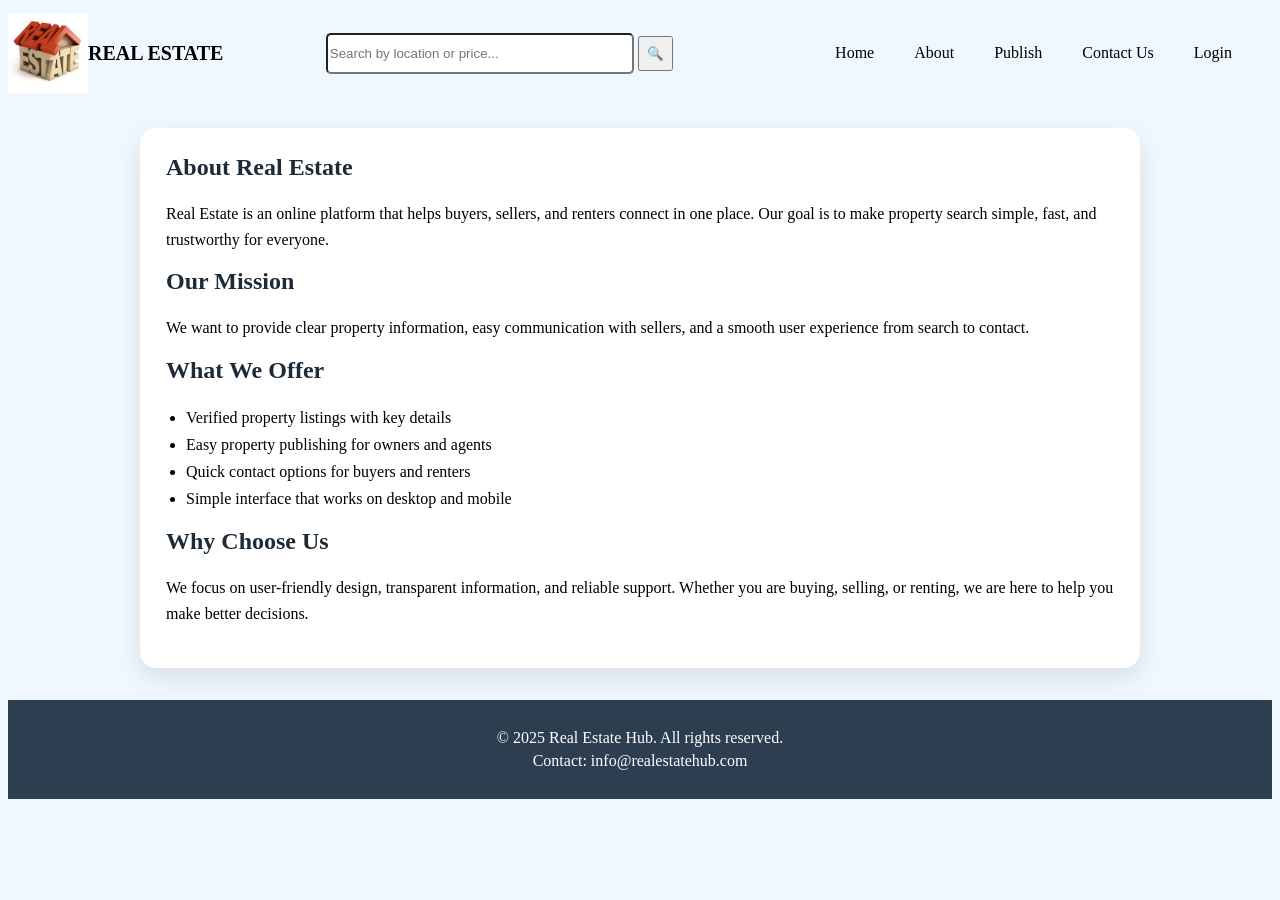
==== about.html @ 8763af99 "Tayyab work: added detail page, about, contact" ====
<!DOCTYPE html>
<html lang="en">
<head>
    <meta charset="UTF-8">
    <meta name="viewport" content="width=device-width, initial-scale=1.0">
    <title>About Us</title>
    <link rel="stylesheet" href="style.css">
</head>
<body style="background-color: aliceblue;">
    <header class="header">
        <div class="first-div">
            <div class="logo-title">
                <img src="assets/logo.jpeg" alt="Logo" style="height: 80px;">
                <a href="index.html" class="title">REAL ESTATE</a>
            </div>

            <div class="search-bar">
                <input style="width: 300px; border-radius: 5px; height: 35px;" type="text" placeholder="Search by location or price...">
                <button style="height: 35px; width: 35px;">🔍</button>
            </div>

            <nav>
                <ul class="navbar">
                    <li class="li"><a href="index.html">Home</a></li>
                    <li class="li"><a href="about.html">About</a></li>
                    <li class="li"><a href="data.html">Publish</a></li>
                    <li class="li"><a href="contact-us.html">Contact Us</a></li>
                    <li class="li"><a href="login.html">Login</a></li>
                </ul>
            </nav>
        </div>
    </header>

    <main class="info-main">
        <section class="info-card">
            <h1>About Real Estate</h1>
            <p>
                Real Estate is an online platform that helps buyers, sellers, and renters connect in one place.
                Our goal is to make property search simple, fast, and trustworthy for everyone.
            </p>

            <h2>Our Mission</h2>
            <p>
                We want to provide clear property information, easy communication with sellers,
                and a smooth user experience from search to contact.
            </p>

            <h2>What We Offer</h2>
            <ul class="info-list">
                <li>Verified property listings with key details</li>
                <li>Easy property publishing for owners and agents</li>
                <li>Quick contact options for buyers and renters</li>
                <li>Simple interface that works on desktop and mobile</li>
            </ul>

            <h2>Why Choose Us</h2>
            <p>
                We focus on user-friendly design, transparent information, and reliable support.
                Whether you are buying, selling, or renting, we are here to help you make better decisions.
            </p>
        </section>
    </main>

    <footer>
        <div class="footer-content">
            <p>&copy; 2025 Real Estate Hub. All rights reserved.</p>
            <p>Contact: info@realestatehub.com</p>
        </div>
    </footer>
</body>
</html>
---- style.css ----
.header{
        background-color:aliceblue;
}

.navbar {
    display: flex;
    flex-direction: row;
    background-color:aliceblue;
    align-items: center;
    padding-right: 20px;
    list-style-type: none;
}
.li{
    padding: 20px;
}
a{
    text-decoration: none;
    color: black;
}
.title{
    font-weight: bold;
    text-decoration: solid;
    font-size: 20px;
}

.first-div{
    display: flex;
    align-items: center;
    justify-content: space-between;

}

.logo-title{
    display: flex;
    align-items: center;
}
.onboarding{
    padding: 20px;
    background-color:  cadetblue;
    height: 300px;

}

.paragraph{
    width: 550px;
    font-size: 18px;
}

.button{
    background-color: #2c3e50;
    font-weight: bold;
    height: 45px;
    width: 90px;
    border-radius: 10px;
    border-color: #2c3e50;
}

.property-card{
    background-color: aliceblue;
    width: 300px;
    border-radius: 12px;
    padding: 10px;
    box-shadow: 0 8px 22px rgba(0, 0, 0, 0.08);
    transition: transform 0.2s ease, box-shadow 0.2s ease;
}

.property-card:hover {
    transform: translateY(-4px);
    box-shadow: 0 12px 28px rgba(0, 0, 0, 0.14);
}

.property-link {
    text-decoration: none;
    color: inherit;
}

.property-grid{
display: grid;
grid-template-columns: repeat(auto-fill, minmax(350px, 1fr));
gap: 1.5rem;
}

.details-main {
    max-width: 1100px;
    margin: 30px auto;
    padding: 0 20px;
}

.info-main {
    max-width: 1000px;
    margin: 30px auto;
    padding: 0 20px;
}

.info-card {
    background: #ffffff;
    border-radius: 16px;
    padding: 26px;
    box-shadow: 0 10px 26px rgba(0, 0, 0, 0.1);
}

.info-card h1,
.info-card h2 {
    margin-top: 0;
    color: #1d2b39;
}

.info-card p {
    line-height: 1.6;
}

.info-list {
    padding-left: 20px;
    line-height: 1.7;
}

.contact-grid {
    display: grid;
    grid-template-columns: repeat(auto-fit, minmax(220px, 1fr));
    gap: 16px;
    margin-top: 18px;
}

.contact-item {
    background: #f5f9fc;
    border: 1px solid #dde8f1;
    border-radius: 12px;
    padding: 16px;
}

.contact-item h2 {
    margin-bottom: 8px;
}

.details-card {
    display: grid;
    grid-template-columns: 1.2fr 1fr;
    gap: 28px;
    background: #ffffff;
    border-radius: 16px;
    padding: 22px;
    box-shadow: 0 10px 26px rgba(0, 0, 0, 0.1);
}

.details-image {
    width: 100%;
    height: 470px;
    object-fit: cover;
    border-radius: 12px;
}

.details-content h1 {
    margin-top: 0;
    margin-bottom: 14px;
}

.details-content p {
    margin: 10px 0;
    line-height: 1.5;
}

.email-button {
    display: inline-flex;
    align-items: center;
    justify-content: center;
    width: 170px;
    margin-top: 14px;
    color: white;
}

@media (max-width: 900px) {
    .details-card {
        grid-template-columns: 1fr;
    }

    .details-image {
        height: 320px;
    }
}


footer {
    background: #2c3e50;
    color: white;
    text-align: center;
    padding: 1.5rem;
    margin-top: 2rem;
}

.footer-content p {
    margin: 0.3rem 0;
}
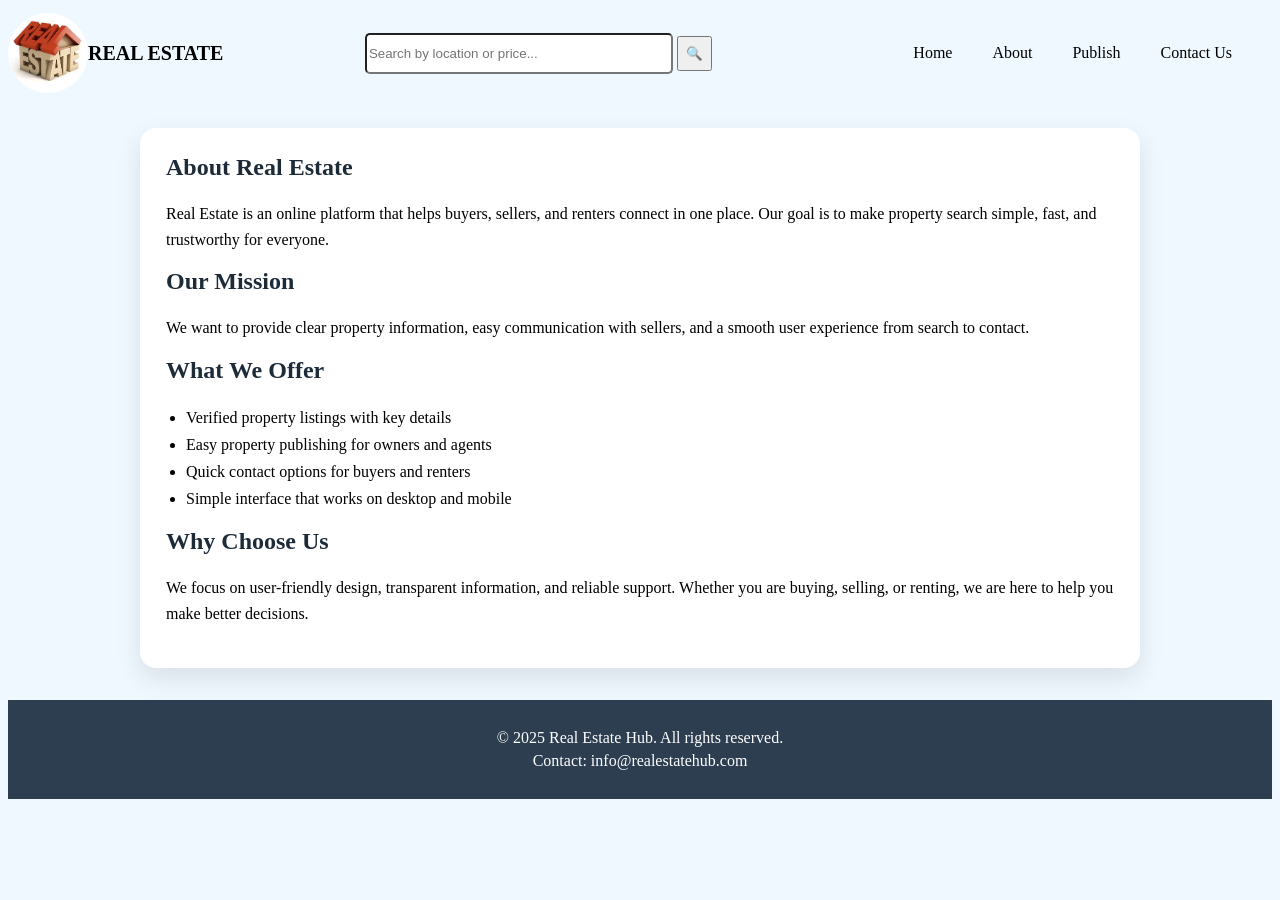
==== commit 3de05456: "completed project except login/signup" ====
--- a/about.html
+++ b/about.html
@@ -10,8 +10,8 @@
     <header class="header">
         <div class="first-div">
             <div class="logo-title">
-                <img src="assets/logo.jpeg" alt="Logo" style="height: 80px;">
-                <a href="index.html" class="title">REAL ESTATE</a>
+                <img src="assets/logo.jpeg" alt="Logo" style="height: 80px;border-radius:45px"">
+                <a href="index.php" class="title">REAL ESTATE</a>
             </div>
 
             <div class="search-bar">
@@ -21,11 +21,11 @@
 
             <nav>
                 <ul class="navbar">
-                    <li class="li"><a href="index.html">Home</a></li>
+                    <li class="li"><a href="index.php">Home</a></li>
                     <li class="li"><a href="about.html">About</a></li>
                     <li class="li"><a href="data.html">Publish</a></li>
                     <li class="li"><a href="contact-us.html">Contact Us</a></li>
-                    <li class="li"><a href="login.html">Login</a></li>
+                    <!-- <li class="li"><a href="login.html">Login</a></li> -->
                 </ul>
             </nav>
         </div>
--- a/style.css
+++ b/style.css
@@ -54,19 +54,34 @@
     border-radius: 10px;
     border-color: #2c3e50;
 }
-
-.property-card{
-    background-color: aliceblue;
-    width: 300px;
+.link-button{
+    background-color: #287e39;
+    padding: 10px;
+    margin: 10px;
+    margin-bottom: 10px;
+    height: 50px;
+    width: 90px;
+    border-radius: 5px;
+    border-color: #2c3e50;
+    
+}
+
+.property-card {
+     background: #ffffff;
     border-radius: 12px;
-    padding: 10px;
-    box-shadow: 0 8px 22px rgba(0, 0, 0, 0.08);
-    transition: transform 0.2s ease, box-shadow 0.2s ease;
+    overflow: hidden;
+    box-shadow: 0 2px 8px rgba(0,0,0,0.1);
+    transition: transform 0.2s, box-shadow 0.2s;
+    display: flex;
+    flex-direction: column;
+    max-height: max-content;
+    padding: 20px;
 }
 
 .property-card:hover {
-    transform: translateY(-4px);
-    box-shadow: 0 12px 28px rgba(0, 0, 0, 0.14);
+    transform: translateY(-6px);
+    box-shadow: 0 12px 28px rgba(0, 0, 0, 0.15);
+    cursor: pointer;
 }
 
 .property-link {
@@ -74,11 +89,12 @@
     color: inherit;
 }
 
-.property-grid{
-display: grid;
-grid-template-columns: repeat(auto-fill, minmax(350px, 1fr));
-gap: 1.5rem;
-}
+/* .property-card img {
+    width: 100%;
+    height: 200px;
+    object-fit: cover;
+    display: block;
+} */
 
 .details-main {
     max-width: 1100px;
@@ -132,6 +148,12 @@
     margin-bottom: 8px;
 }
 
+.price {
+    font-size: 1.2rem;
+    font-weight: bold;
+    color: #e67e22;
+    margin: 0.5rem 0;
+}
 .details-card {
     display: grid;
     grid-template-columns: 1.2fr 1fr;
@@ -190,3 +212,61 @@
 .footer-content p {
     margin: 0.3rem 0;
 }
+
+
+/* Give the properties section proper spacing and centering */
+.properties {
+    max-width: 1400px;
+    margin: 0 auto;
+    padding: 1rem;
+}
+
+/* Ensure all text inside cards wraps cleanly */
+.card-content {
+    overflow-wrap: break-word;
+    word-break: break-word;
+}
+
+/* Uniform text styling for rooms and contact lines */
+.card-content p {
+    margin: 0.3rem 0;
+    font-size: 0.9rem;
+}
+
+/* Make the "Rooms" and "Contact" labels slightly lighter */
+.card-content p:last-of-type {
+    margin-bottom: 0;
+}
+
+
+
+/* Responsive adjustments for smaller screens */
+@media (max-width: 768px) {
+    .property-grid {
+        gap: 1rem;
+    }
+    .property-card img {
+        height: 180px;
+    }
+    .properties {
+        padding: 0.75rem;
+    }
+}
+
+/* Optional: Add a subtle background to the main area to separate cards */
+body {
+    background-color: #f4f4f4;
+}
+
+.properties {
+    max-width: 1400px;
+    margin: 0 auto;
+    padding: 1rem;
+}
+
+.property-grid {
+    display: grid;
+    grid-template-columns: repeat(auto-fill, minmax(400px, 1fr));
+    gap: 1.0rem;
+    margin-top: 1rem;
+}
